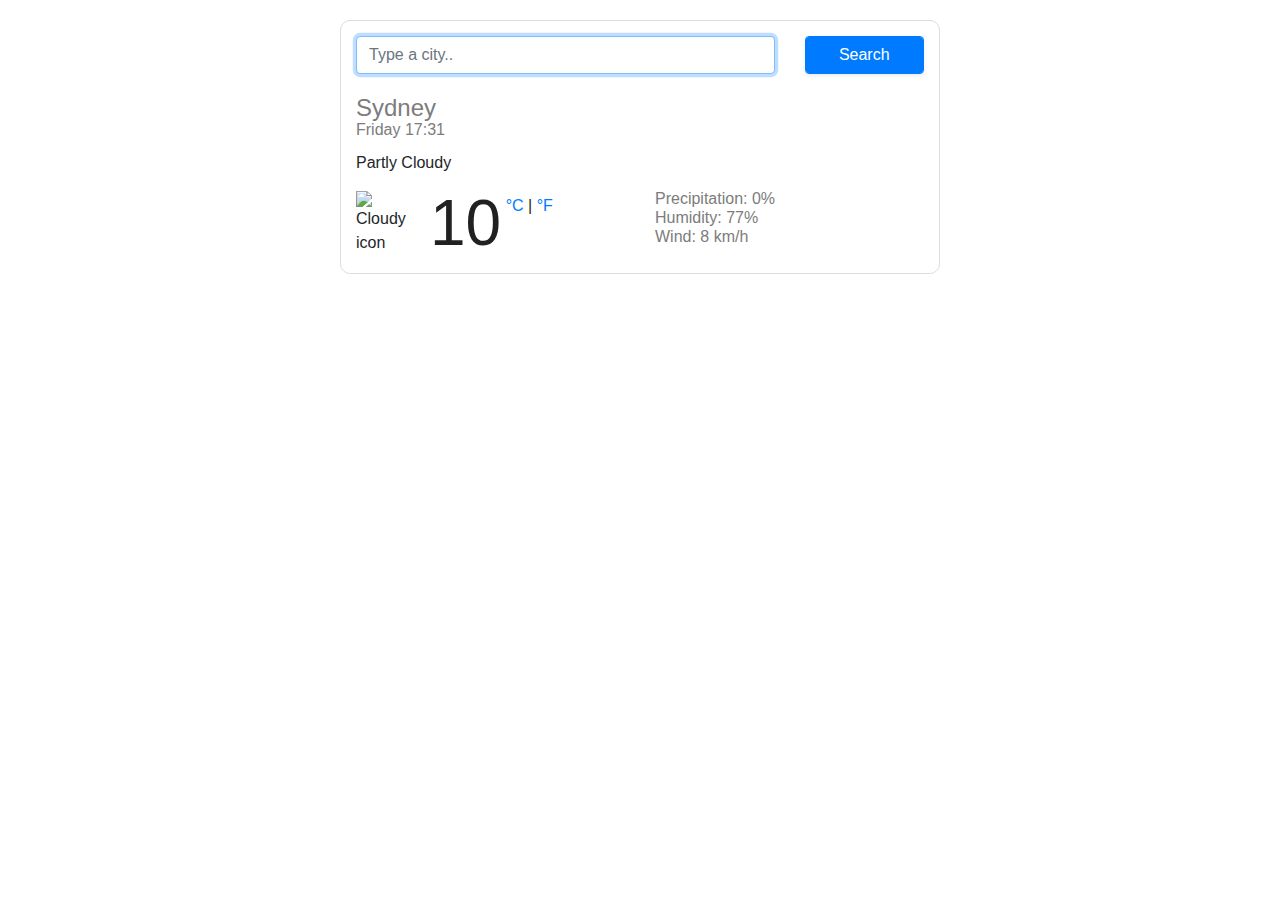
==== index.html @ 1e6bcb1f "I changed the name of the file" ====
<!DOCTYPE html>
<html lang="en">
  <head>
    <meta charset="UTF-8" />
    <meta name="viewport" content="width=device-width, initial-scale=1.0" />
    <meta http-equiv="X-UA-Compatible" content="ie=edge" />
    <script src="https://unpkg.com/axios@1.1.2/dist/axios.min.js"></script>
    <link
      rel="stylesheet"
      href="https://stackpath.bootstrapcdn.com/bootstrap/4.3.1/css/bootstrap.min.css"
      integrity="sha384-ggOyR0iXCbMQv3Xipma34MD+dH/1fQ784/j6cY/iJTQUOhcWr7x9JvoRxT2MZw1T"
      crossorigin="anonymous"
    />
    <link rel="stylesheet" href="styles.css" />
    <title>Weather App</title>
  </head>
  <body>
    <div class="container">
      <div class="weather-app">
        <form class="search-form" id="searchCity">
          <div class="row">
            <div class="col-9">
              <input
                type="search"
                placeholder="Type a city.."
                autofocus="on"
                autocomplete="off"
                class="form-control"
                id="searchCityInput"
              />
            </div>
            <div class="col-3">
              <input
                type="submit"
                value="Search"
                class="form-control btn btn-primary shadow-sm"
              />
            </div>
          </div>
        </form>
        <h1>Sydney</h1>
        <ul>
          <li id="date">Wednesday 22:00</li>
        </ul>
        <p>Partly Cloudy</p>

        <div class="row">
          <div class="col-6">
            <div class="clearfix">
              <img
                src="https://ssl.gstatic.com/onebox/weather/64/partly_cloudy.png"
                alt="Cloudy icon"
                class="weather-icon float-left"
              />
              <div class="float-left">
                <span class="temperature">10</span
                ><span class="units">
                  <span id="cel"><a href="#">°C</a> </span> |
                  <span id="fah"> <a href="#">°F</a></span></span
                >
              </div>
            </div>
          </div>
          <div class="col-6">
            <ul>
              <li>Precipitation: 0%</li>
              <li>Humidity: 77%</li>
              <li>Wind: 8 km/h</li>
            </ul>
          </div>
        </div>
      </div>
    </div>
    <script>
      let now = new Date();
      let li = document.querySelector("#date");
      let days = [
        "Sunday",
        "Monday",
        "Tuesday",
        "Wednesday",
        "Thursday",
        "Friday",
        "Saturday",
      ];
      let day = days[now.getDay()];
      let hours = now.getHours();
      let minutes = now.getMinutes();
      li.innerHTML = `${day} ${hours}:${minutes}`;

      function showTemperature(response) {
        let temp = document.querySelector(".temperature");
        let temperatureI = Math.round(response.data.main.temp);
        temp.innerHTML = `${temperatureI}`;
        //console.log(response);
      }

      function showCity(event) {
        event.preventDefault();
        let searchInput = document.querySelector("#searchCityInput");
        let h1 = document.querySelector("h1");
        h1.innerHTML = `${searchInput.value}`;
        let apiKey = "5da7b2dc058f07286fea39c4cee516a3";
        let apiUrl = `https://api.openweathermap.org/data/2.5/weather?q=${city}
      &appid=5da7b2dc058f07286fea39c4cee516a3&units=metric`;
        axios.get(apiUrl).then(showTemperature);
      }

      let cityForm = document.querySelector("#searchCity");
      cityForm.addEventListener("submit", showCity);

      let searchInput = document.querySelector("#searchCityInput");
      let city = searchInput.value;
    </script>
  </body>
</html>
---- styles.css ----
body {
  font-family: arial, sans-serif;
}

h1 {
  color: #7c7c7c;
  font-size: 24px;
  font-weight: 100;
  line-height: 28px;
  margin: 0;
}

ul {
  margin: 0 0 10px;
  padding: 0;
}

li {
  color: #7c7c7c;
  font-size: 16px;
  font-weight: 100;
  height: 19px;
  line-height: 1;
  list-style: none;
}

.weather-app {
  border: 1px solid #dadde1;
  padding: 15px;
  margin: 20px auto;
  border-radius: 10px;
  max-width: 600px;
}

.weather-icon {
  height: 64px;
  width: 64px;
  margin-right: 10px;
}

.temperature {
  color: rgb(33, 33, 33);
  font-size: 64px;
  font-weight: 400;
  line-height: 1;
}

.units {
  position: relative;
  top: -34px;
}

.search-form {
  margin-bottom: 20px;
}

.container {
  margin: 10px auto;
}
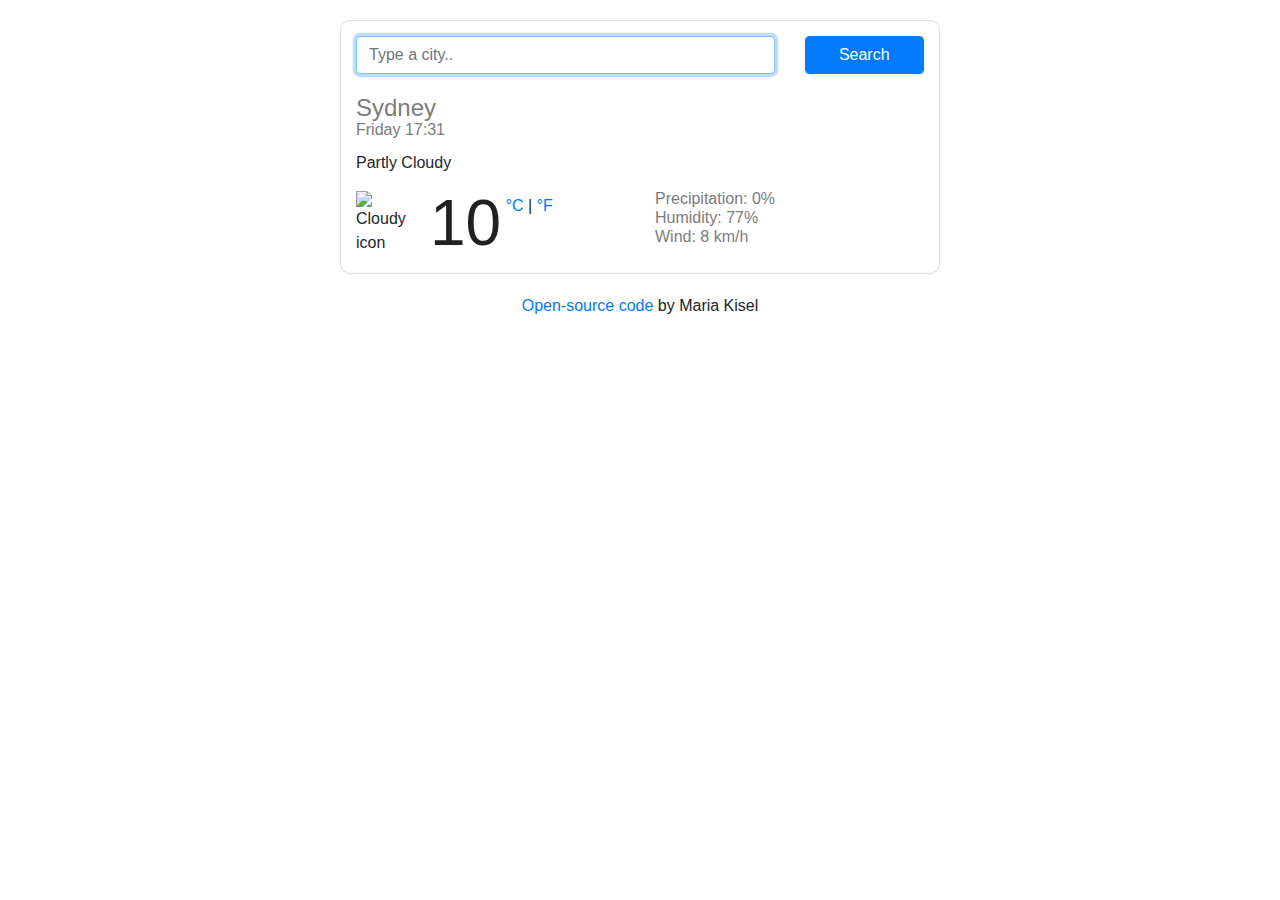
==== commit aec4cbe7: "Added footer "Open-source code by Maria Kisel"" ====
--- a/index.html
+++ b/index.html
@@ -71,6 +71,14 @@
         </div>
       </div>
     </div>
+
+    <footer>
+      <a href="https://github.com/mariakisel16/weather-project">
+        Open-source code</a
+      >
+      by Maria Kisel
+    </footer>
+
     <script>
       let now = new Date();
       let li = document.querySelector("#date");
--- a/styles.css
+++ b/styles.css
@@ -57,3 +57,6 @@
 .container {
   margin: 10px auto;
 }
+footer {
+  text-align: center;
+}
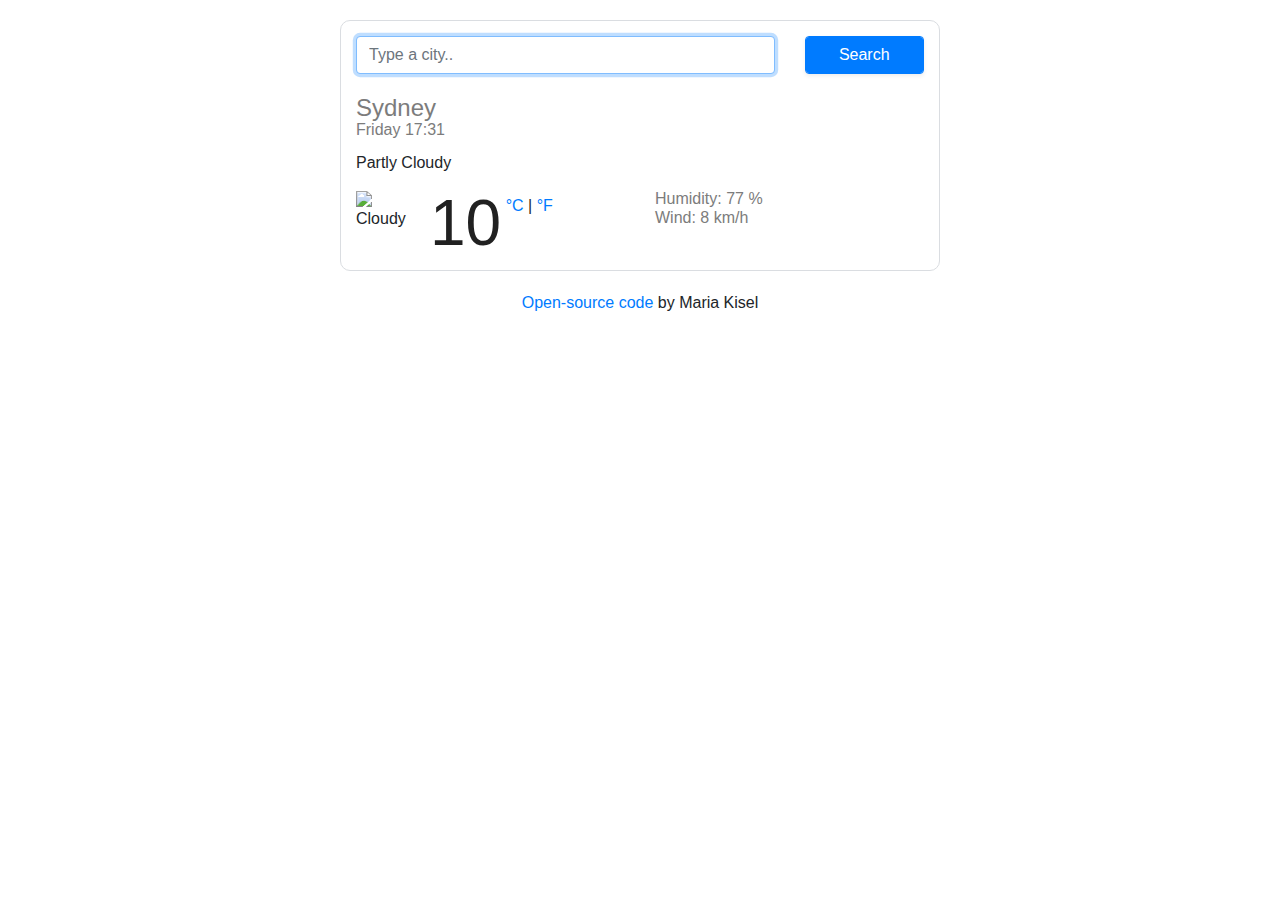
==== commit 94fad3b1: "added Celsius and Fahrenheit functions" ====
--- a/index.html
+++ b/index.html
@@ -38,34 +38,35 @@
             </div>
           </div>
         </form>
-        <h1>Sydney</h1>
+        <h1 id="city">Sydney</h1>
         <ul>
           <li id="date">Wednesday 22:00</li>
         </ul>
-        <p>Partly Cloudy</p>
+        <p id="description">Partly Cloudy</p>
 
         <div class="row">
           <div class="col-6">
             <div class="clearfix">
               <img
-                src="https://ssl.gstatic.com/onebox/weather/64/partly_cloudy.png"
-                alt="Cloudy icon"
+                src="https://ssl.gstatic.com/onebox/weather/48/partly_cloudy.png"
+                alt="Cloudy"
                 class="weather-icon float-left"
               />
               <div class="float-left">
                 <span class="temperature">10</span
                 ><span class="units">
-                  <span id="cel"><a href="#">°C</a> </span> |
-                  <span id="fah"> <a href="#">°F</a></span></span
+                  <span id="cel"><a href="#" id="celsius">°C</a> </span> |
+                  <span id="fah">
+                    <a href="#" id="fahrenheit">°F</a></span
+                  ></span
                 >
               </div>
             </div>
           </div>
           <div class="col-6">
             <ul>
-              <li>Precipitation: 0%</li>
-              <li>Humidity: 77%</li>
-              <li>Wind: 8 km/h</li>
+              <li>Humidity: <span id="humidity"> 77 </span>%</li>
+              <li>Wind: <span id="wind"> 8 </span> km/h</li>
             </ul>
           </div>
         </div>
@@ -97,28 +98,55 @@
       li.innerHTML = `${day} ${hours}:${minutes}`;
 
       function showTemperature(response) {
-        let temp = document.querySelector(".temperature");
-        let temperatureI = Math.round(response.data.main.temp);
-        temp.innerHTML = `${temperatureI}`;
-        //console.log(response);
+        console.log(response.data);
+        let temperatureElement = document.querySelector(".temperature");
+        temperatureElement.innerHTML = Math.round(response.data.main.temp);
+        let cityElement = document.querySelector("#city");
+        cityElement.innerHTML = response.data.name;
+        let humidityElement = document.querySelector("#humidity");
+        humidityElement.innerHTML = response.data.main.humidity;
+        let windElement = document.querySelector("#wind");
+        windElement.innerHTML = Math.round(response.data.wind.speed);
+        let descriptionElement = document.querySelector("#description");
+        descriptionElement.innerHTML = response.data.weather[0].main;
+
+        celsiusTemperature = Math.round(response.data.main.temp);
       }
 
-      function showCity(event) {
-        event.preventDefault();
-        let searchInput = document.querySelector("#searchCityInput");
-        let h1 = document.querySelector("h1");
-        h1.innerHTML = `${searchInput.value}`;
+      function search(city) {
         let apiKey = "5da7b2dc058f07286fea39c4cee516a3";
         let apiUrl = `https://api.openweathermap.org/data/2.5/weather?q=${city}
-      &appid=5da7b2dc058f07286fea39c4cee516a3&units=metric`;
+        &appid=5da7b2dc058f07286fea39c4cee516a3&units=metric`;
+
         axios.get(apiUrl).then(showTemperature);
       }
 
+      function handleSubmit(event) {
+        event.preventDefault();
+        let searchInput = document.querySelector("#searchCityInput");
+        search(searchInput.value);
+      }
       let cityForm = document.querySelector("#searchCity");
-      cityForm.addEventListener("submit", showCity);
+      cityForm.addEventListener("submit", handleSubmit);
 
-      let searchInput = document.querySelector("#searchCityInput");
-      let city = searchInput.value;
+      function displayFahrenhait(event) {
+        event.preventDefault();
+        let temperatureElement = document.querySelector(".temperature");
+        let fahrenheitTemperature = (celsiusTemperature * 9) / 5 + 32;
+        temperatureElement.innerHTML = Math.round(fahrenheitTemperature);
+      }
+      let celsiusTemperature = null;
+
+      function displayCelsius(event) {
+        event.preventDefault();
+        temperatureElement = document.querySelector(".temperature");
+        temperatureElement.innerHTML = Math.round(celsiusTemperature);
+      }
+
+      let celsiusLink = document.querySelector("#celsius");
+      celsiusLink.addEventListener("click", displayCelsius);
+      let fahrenheitLink = document.querySelector("#fahrenheit");
+      fahrenheitLink.addEventListener("click", displayFahrenhait);
     </script>
   </body>
 </html>
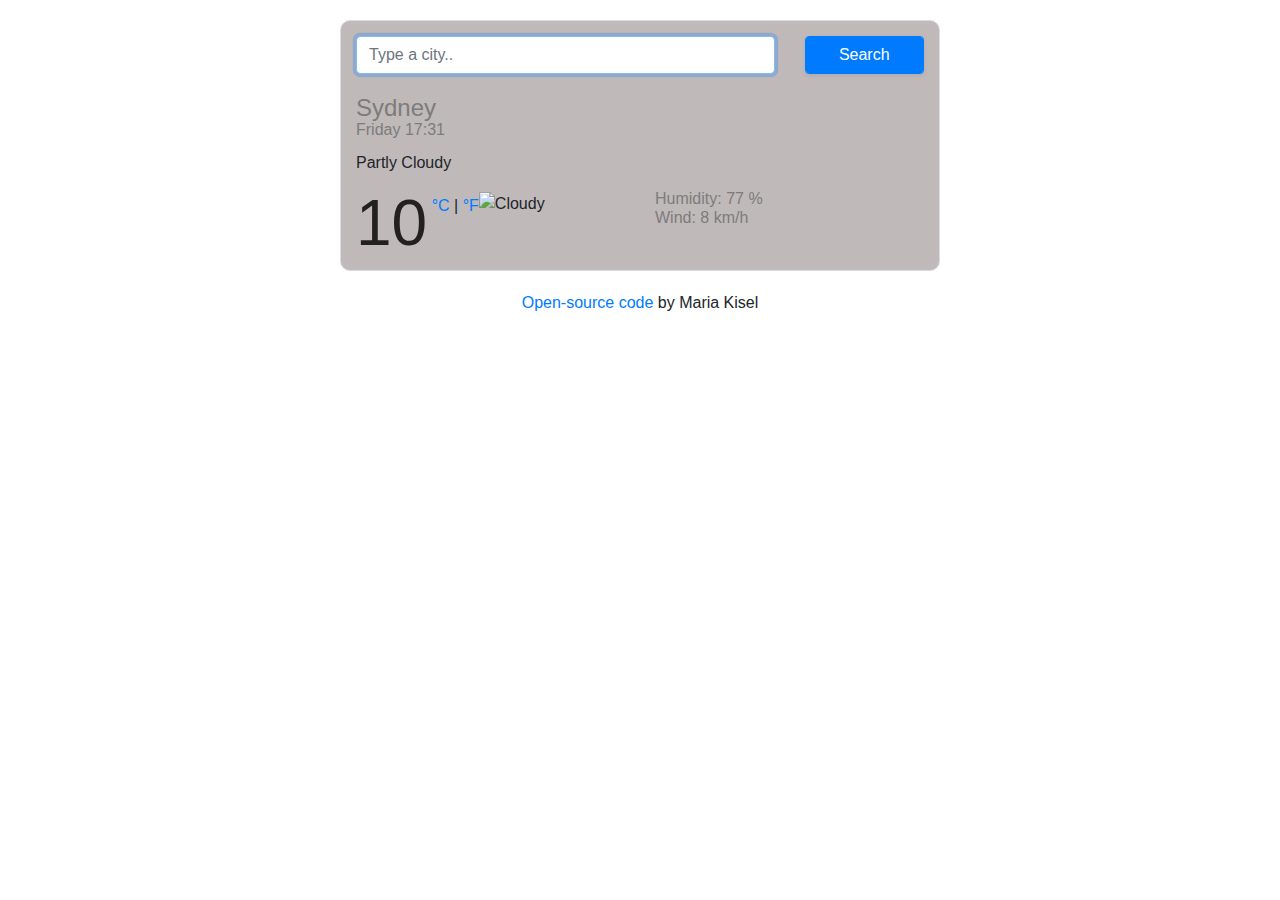
==== commit 77c87e67: "Added icons" ====
--- a/index.html
+++ b/index.html
@@ -50,7 +50,7 @@
               <img
                 src="https://ssl.gstatic.com/onebox/weather/48/partly_cloudy.png"
                 alt="Cloudy"
-                class="weather-icon float-left"
+                class="weather-icon"
               />
               <div class="float-left">
                 <span class="temperature">10</span
@@ -109,7 +109,12 @@
         windElement.innerHTML = Math.round(response.data.wind.speed);
         let descriptionElement = document.querySelector("#description");
         descriptionElement.innerHTML = response.data.weather[0].main;
-
+        let iconElement = document.querySelector(".weather-icon");
+        iconElement.setAttribute(
+          "src",
+          `http://openweathermap.org/img/wn/${response.data.weather[0].icon}@2x.png`
+        );
+        iconElement.setAttribute("alt", response.data.weather[0].description);
         celsiusTemperature = Math.round(response.data.main.temp);
       }
 
--- a/styles.css
+++ b/styles.css
@@ -30,6 +30,7 @@
   margin: 20px auto;
   border-radius: 10px;
   max-width: 600px;
+  background-color: rgb(192, 185, 185);
 }
 
 .weather-icon {
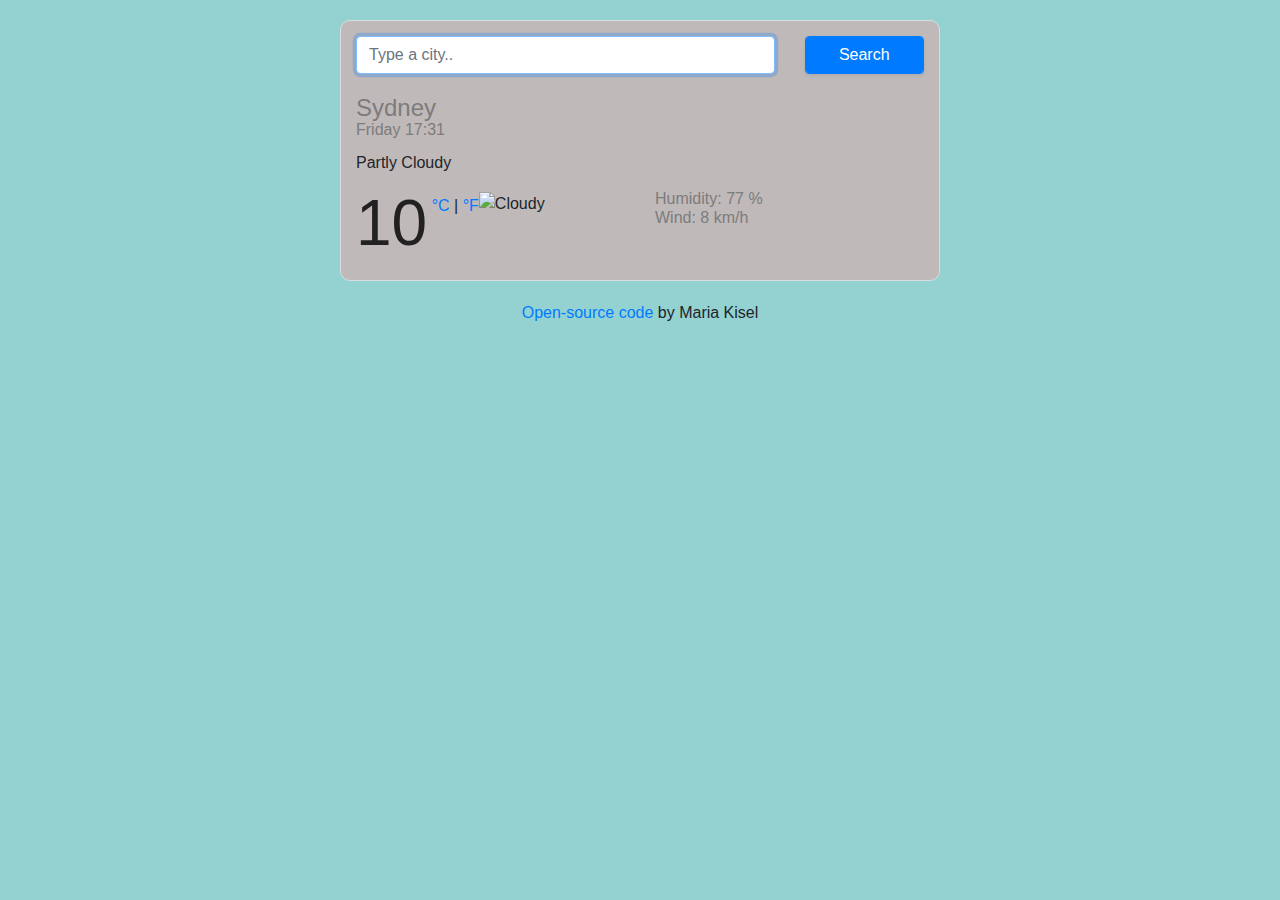
==== commit 828e0d79: "Added several functions such as displayForecast, formatDay, getForecast" ====
--- a/index.html
+++ b/index.html
@@ -70,9 +70,9 @@
             </ul>
           </div>
         </div>
+        <div class="weather-forecast" id="forecast"></div>
       </div>
     </div>
-
     <footer>
       <a href="https://github.com/mariakisel16/weather-project">
         Open-source code</a
@@ -96,6 +96,59 @@
       let hours = now.getHours();
       let minutes = now.getMinutes();
       li.innerHTML = `${day} ${hours}:${minutes}`;
+      function formatDay(timestamp) {
+        let date = new Date(timestamp * 1000);
+        let day = date.getDay();
+
+        let days = ["Sun", "Mon", "Tue", "Wed", "Thu", "Fri", "Sat"];
+        return days[day];
+      }
+
+      function displayForecast() {
+        let forecast = response.data.daily;
+        let forecastElement = document.querySelector("#forecast");
+
+        let days = ["Thu", "Fri", "Sat", "Sun"];
+
+        let forecastHTML = `<div class="row">`;
+        forecast.forEach(function (forecastDay, index) {
+          if (index < 6) {
+            forecastHTML =
+              forecastHTML +
+              `
+      <div class="col-2">
+        <div class="weather-forecast-date">${formatDay(forecastDay.dt)}</div>
+        <img
+          src="http://openweathermap.org/img/wn/${
+            forecastDay.weather[0].icon
+          }@2x.png"
+          alt=""
+          width="42"
+        />
+        <div class="weather-forecast-temperatures">
+          <span class="weather-forecast-temperature-max"> ${Math.round(
+            forecastDay.temp.max
+          )}° </span>
+          <span class="weather-forecast-temperature-min"> ${Math.round(
+            forecastDay.temp.min
+          )}° </span>
+        </div>
+      </div>
+  `;
+          }
+        });
+
+        forecastHTML = forecastHTML + `</div>`;
+        forecastElement.innerHTML = forecastHTML;
+        console.log(forecastHTML);
+      }
+      function getForecast(coordinates) {
+        console.log(coordinates);
+        let apiKey = "aa09763d916df0424c840d55bfc2d2c9";
+        let apiUrl = `https://api.openweathermap.org/data/25/onecall?lat=${coordinates.lat}&lon=${coordinates.lon}&appid=
+   aa09763d916df0424c840d55bfc2d2c9&units=metric`;
+        axios.get(apiUrl).then(displayForecast);
+      }
 
       function showTemperature(response) {
         console.log(response.data);
@@ -116,12 +169,16 @@
         );
         iconElement.setAttribute("alt", response.data.weather[0].description);
         celsiusTemperature = Math.round(response.data.main.temp);
+
+        console.log(response.data);
+
+        getForecast(response.data.coord);
       }
 
       function search(city) {
-        let apiKey = "5da7b2dc058f07286fea39c4cee516a3";
+        let apiKey = "aa09763d916df0424c840d55bfc2d2c9";
         let apiUrl = `https://api.openweathermap.org/data/2.5/weather?q=${city}
-        &appid=5da7b2dc058f07286fea39c4cee516a3&units=metric`;
+        &appid=${apiKey}&units=metric`;
 
         axios.get(apiUrl).then(showTemperature);
       }
--- a/styles.css
+++ b/styles.css
@@ -1,5 +1,6 @@
 body {
   font-family: arial, sans-serif;
+  background-color: rgb(148, 209, 209);
 }
 
 h1 {
@@ -61,3 +62,15 @@
 footer {
   text-align: center;
 }
+.weather-forecast-max {
+  font-size: 13px;
+  color: rgba(0, 0, 0, 0.767);
+}
+.weather-forecast-min {
+  font-size: 16px;
+  opacity: 0.6;
+}
+
+.weather-forecast {
+  margin: 10px auto;
+}
